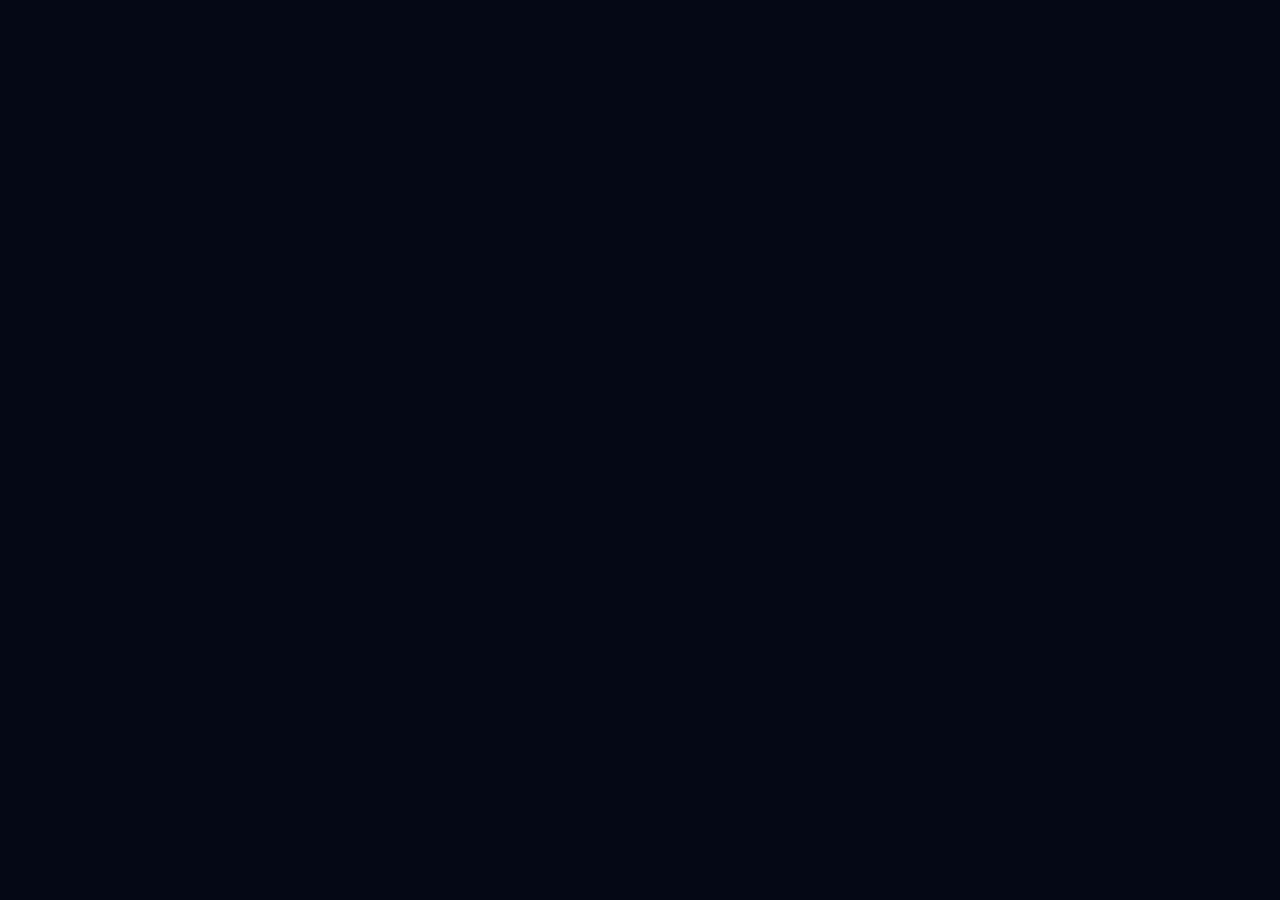
==== ConstellationViewer.html @ b55c3fb2 "Update ConstellationViewer.html" ====
<!DOCTYPE html>
<html>
<head>
<meta charset="UTF-8">
<title>Constellation Viewer</title>
<style>
body{
    margin:0;
    background:#050815;
    color:white;
    font-family:sans-serif;
}

canvas{
    display:block;
    width:100vw;
    height:100vh;
}
</style>
</head>
<body>

<canvas id="sky"></canvas>

<script>

const data = {
  constellations: [
    {
      name:"The Lantern",
      color:"#ffd166",
      stars:[
        {id:"A",x:120,y:140},
        {id:"B",x:200,y:100},
        {id:"C",x:280,y:140},
        {id:"D",x:280,y:240},
        {id:"E",x:120,y:240}
      ],
      connections:[
        ["A","B"],
        ["B","C"],
        ["C","D"],
        ["D","E"],
        ["E","A"]
      ]
    },

    {
      name:"The Serpent",
      color:"#06d6a0",
      stars:[
    {id:"A",x:1800,y:600},
    {id:"B",x:1950,y:700},
    {id:"C",x:2150,y:600},
    {id:"D",x:2350,y:800},
    {id:"E",x:2550,y:700},
    {id:"F",x:2750,y:900}
      ],
      connections:[
        ["A","B"],
        ["B","C"],
        ["C","D"],
        ["D","E"],
        ["E","F"]
      ]
    }

    {
  name:"The Crown",
  color:"#ff66cc",
  stars:[
    {id:"A",x:900,y:1800},
    {id:"B",x:1050,y:1600},
    {id:"C",x:1200,y:1750},
    {id:"D",x:1350,y:1600},
    {id:"E",x:1500,y:1800}
  ],
  connections:[
    ["A","B"],
    ["B","C"],
    ["C","D"],
    ["D","E"]
  ]
}
  ]
};

const canvas = document.getElementById("sky");
const ctx = canvas.getContext("2d");

function resize(){
    canvas.width = window.innerWidth;
    canvas.height = window.innerHeight;
    draw();
}

window.addEventListener("resize",resize);

function draw(){

const gradient = ctx.createLinearGradient(
    0,0,
    canvas.width,canvas.height
);

gradient.addColorStop(0,"#000814");
gradient.addColorStop(0.5,"#040b25");
gradient.addColorStop(1,"#020510");

ctx.fillStyle = gradient;
ctx.fillRect(0,0,canvas.width,canvas.height);

for(let i=0;i<300;i++){

    const x=Math.random()*canvas.width;
    const y=Math.random()*canvas.height;

    const size=Math.random()*2;

    ctx.fillStyle="rgba(255,255,255,"+(Math.random()*0.8)+")";

    ctx.beginPath();
    ctx.arc(x,y,size,0,Math.PI*2);
    ctx.fill();
}

    for(const c of data.constellations){

        const lookup={};

        for(const star of c.stars){
            lookup[star.id]=star;
        }

        ctx.strokeStyle=c.color;
        ctx.lineWidth=2;

        for(const [a,b] of c.connections){

            const s1=lookup[a];
            const s2=lookup[b];

            ctx.beginPath();
            ctx.moveTo(s1.x,s1.y);
            ctx.lineTo(s2.x,s2.y);
            ctx.stroke();
        }
        
const nebula = ctx.createRadialGradient(
    canvas.width*0.7,
    canvas.height*0.3,
    0,
    canvas.width*0.7,
    canvas.height*0.3,
    300
);

nebula.addColorStop(0,"rgba(80,120,255,0.15)");
nebula.addColorStop(0.5,"rgba(120,80,255,0.08)");
nebula.addColorStop(1,"rgba(0,0,0,0)");

ctx.fillStyle=nebula;
ctx.fillRect(0,0,canvas.width,canvas.height);
        for(const star of c.stars){

ctx.shadowBlur = 10;
ctx.shadowColor = "white";
ctx.fillStyle = "white";

ctx.shadowBlur = 0;
            
            ctx.beginPath();
            ctx.arc(star.x,star.y,5,0,Math.PI*2);
            ctx.fill();
        }

        ctx.fillStyle=c.color;
        ctx.font="16px sans-serif";
        ctx.fillText(c.name,c.stars[0].x,c.stars[0].y-20);
    }
}

resize();

</script>
</body>
</html>
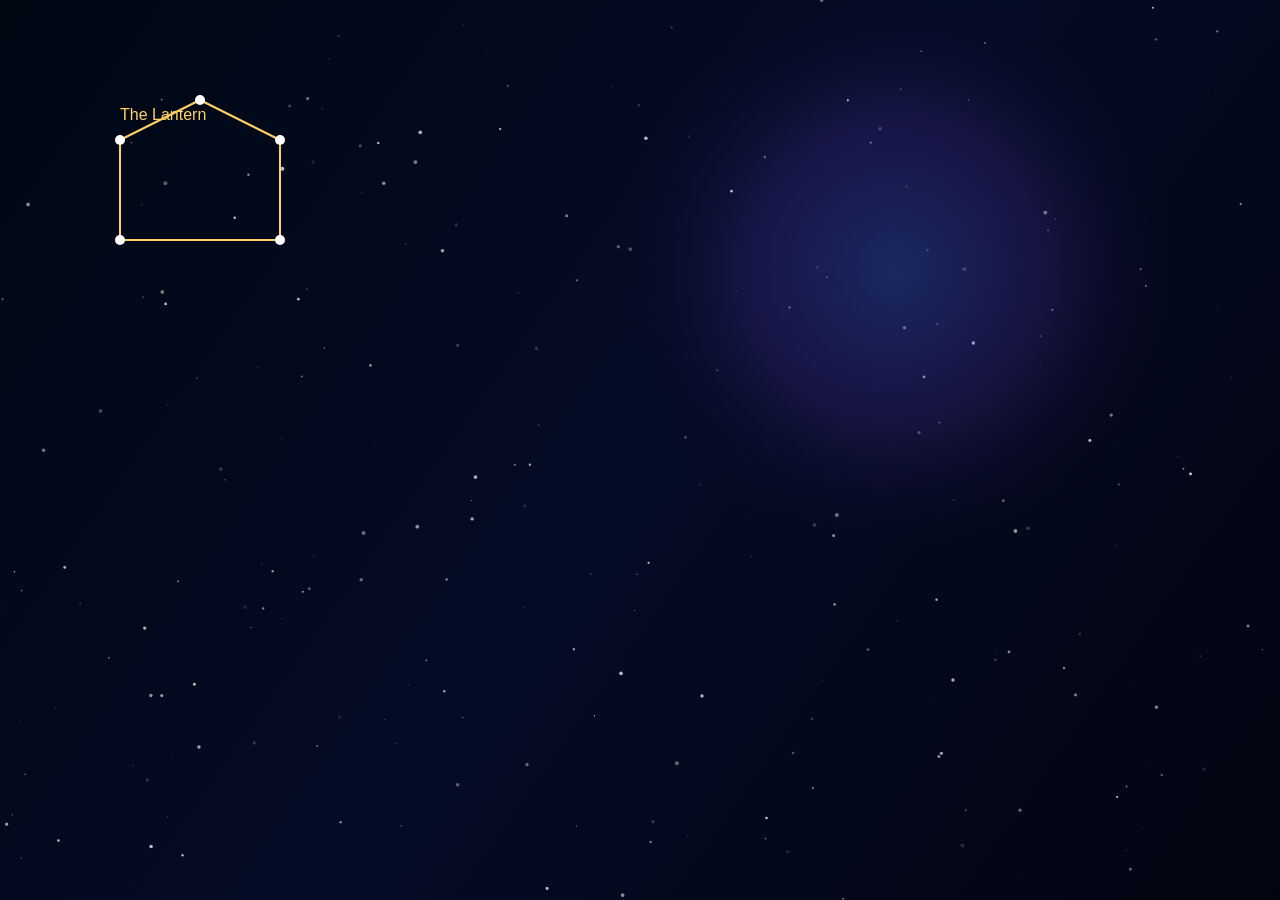
==== commit 42d64cf3: "Update ConstellationViewer.html" ====
--- a/ConstellationViewer.html
+++ b/ConstellationViewer.html
@@ -64,24 +64,6 @@
         ["E","F"]
       ]
     }
-
-    {
-  name:"The Crown",
-  color:"#ff66cc",
-  stars:[
-    {id:"A",x:900,y:1800},
-    {id:"B",x:1050,y:1600},
-    {id:"C",x:1200,y:1750},
-    {id:"D",x:1350,y:1600},
-    {id:"E",x:1500,y:1800}
-  ],
-  connections:[
-    ["A","B"],
-    ["B","C"],
-    ["C","D"],
-    ["D","E"]
-  ]
-}
   ]
 };
 
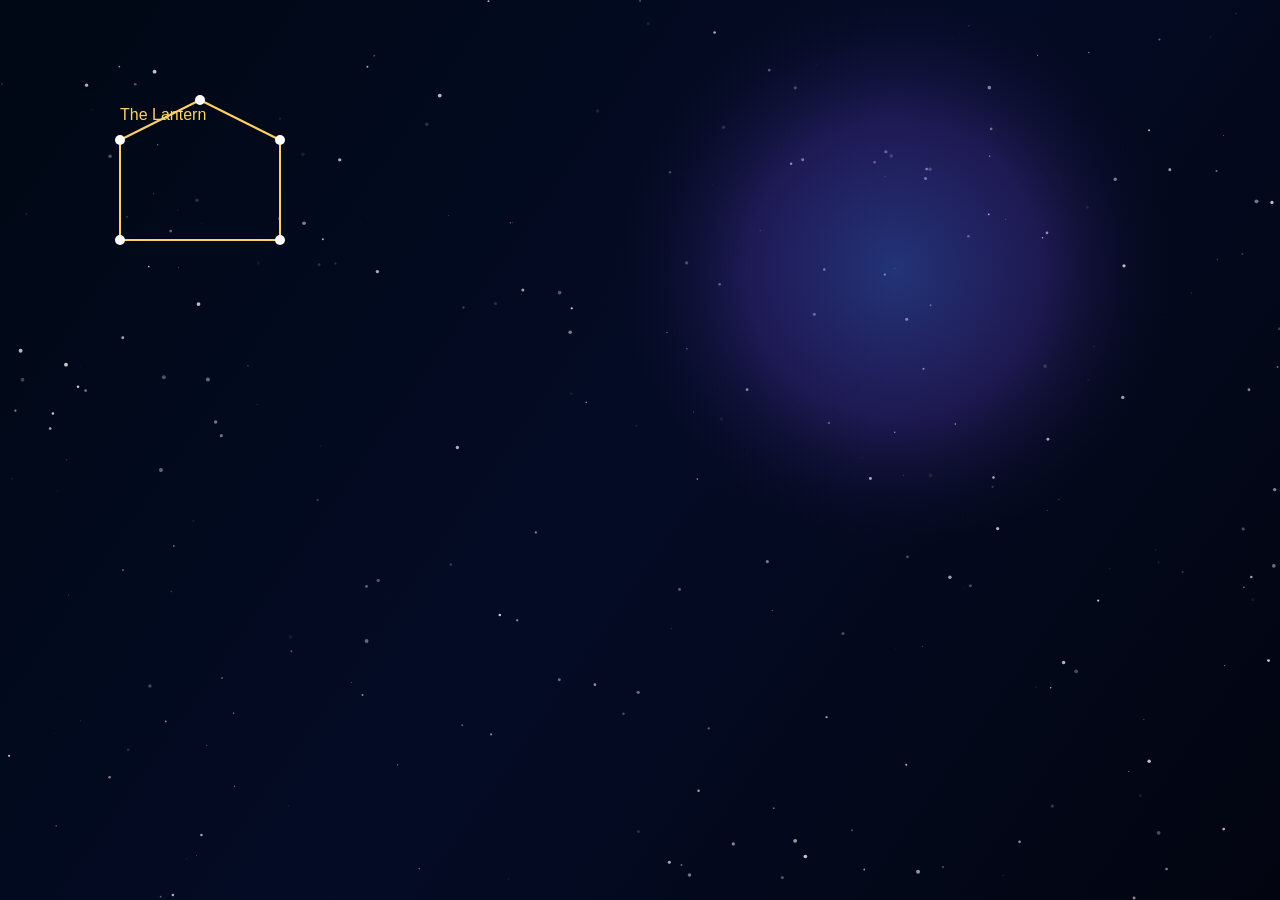
==== commit 59202cae: "Update ConstellationViewer.html" ====
--- a/ConstellationViewer.html
+++ b/ConstellationViewer.html
@@ -44,6 +44,24 @@
         ["E","A"]
       ]
     },
+
+      {
+  name:"The Crown",
+  color:"#ff66cc",
+  stars:[
+    {id:"A",x:900,y:1800},
+    {id:"B",x:1050,y:1600},
+    {id:"C",x:1200,y:1750},
+    {id:"D",x:1350,y:1600},
+    {id:"E",x:1500,y:1800}
+  ],
+  connections:[
+    ["A","B"],
+    ["B","C"],
+    ["C","D"],
+    ["D","E"]
+  ]
+},
 
     {
       name:"The Serpent",
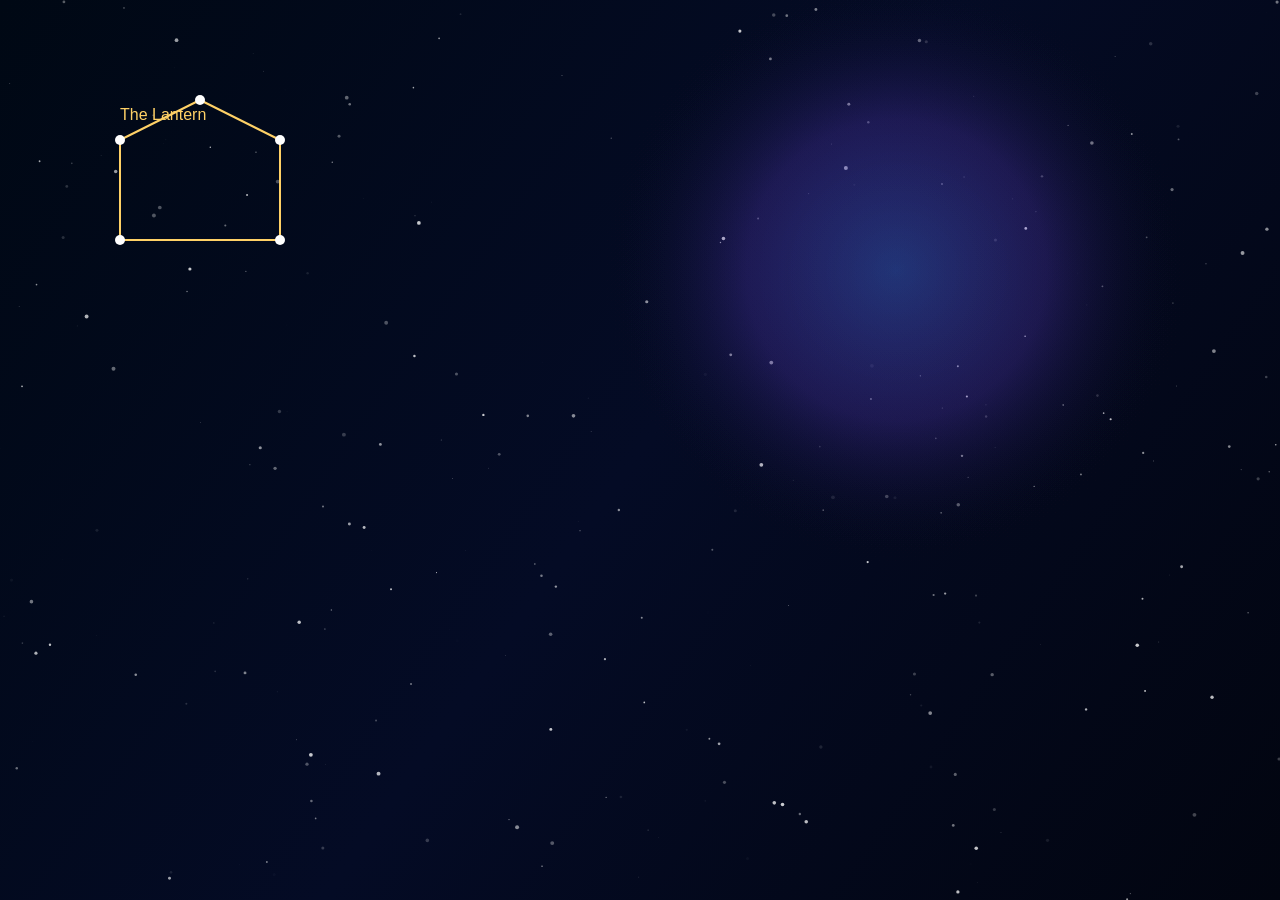
==== commit 8c4e8bbf: "Update ConstellationViewer.html" ====
--- a/ConstellationViewer.html
+++ b/ConstellationViewer.html
@@ -23,7 +23,13 @@
 <canvas id="sky"></canvas>
 
 <script>
-
+let cameraX = 0;
+let cameraY = 0;
+
+let isDragging = false;
+let lastMouseX = 0;
+let lastMouseY = 0;
+    
 const data = {
   constellations: [
     {
@@ -96,6 +102,29 @@
 
 window.addEventListener("resize",resize);
 
+canvas.addEventListener("mousedown",(e)=>{
+    isDragging = true;
+    lastMouseX = e.clientX;
+    lastMouseY = e.clientY;
+});
+
+window.addEventListener("mouseup",()=>{
+    isDragging = false;
+});
+
+window.addEventListener("mousemove",(e)=>{
+
+    if(!isDragging) return;
+
+    cameraX -= e.clientX - lastMouseX;
+    cameraY -= e.clientY - lastMouseY;
+
+    lastMouseX = e.clientX;
+    lastMouseY = e.clientY;
+
+    draw();
+});
+    
 function draw(){
 
 const gradient = ctx.createLinearGradient(
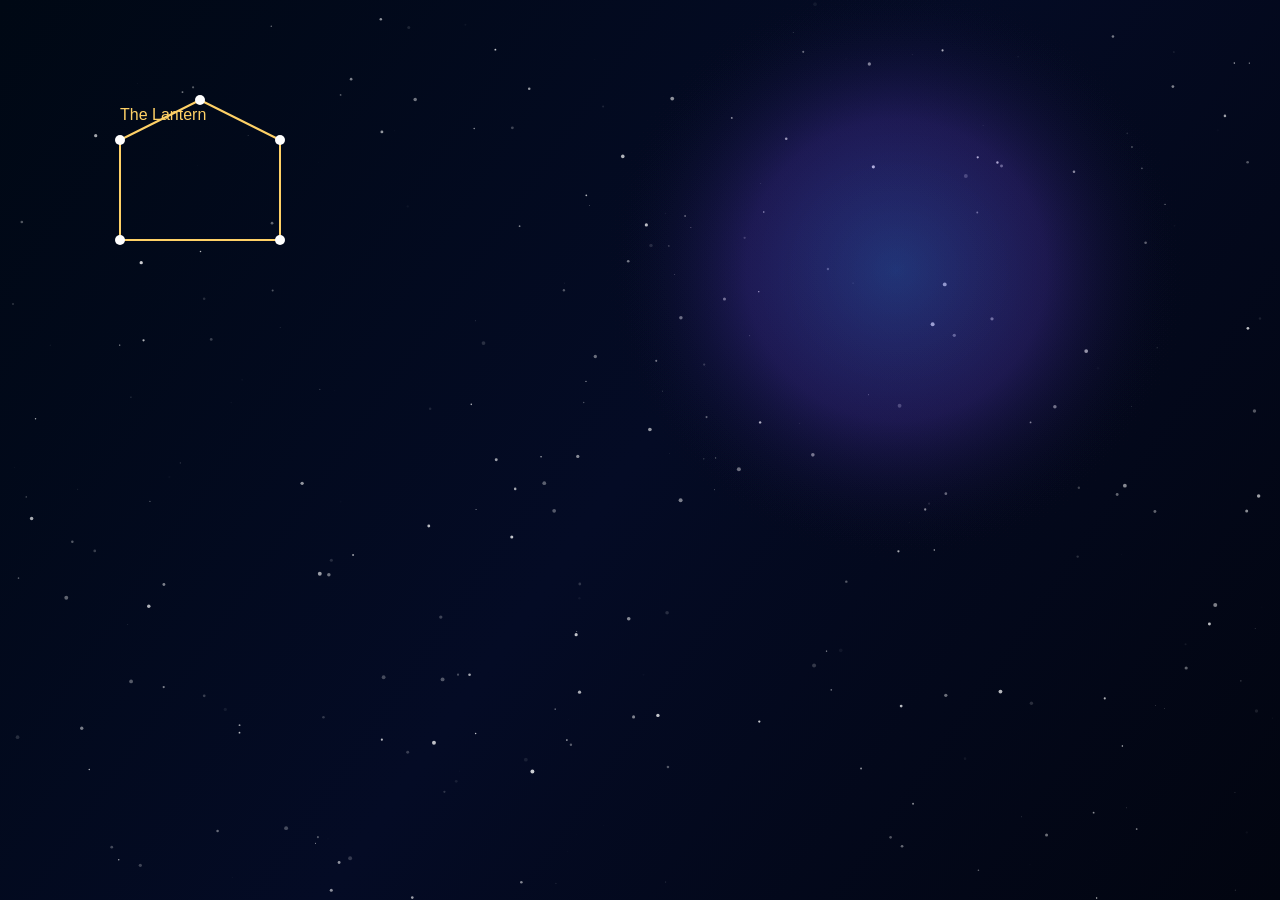
==== commit dcc3b407: "Update ConstellationViewer.html  With camera edits" ====
--- a/ConstellationViewer.html
+++ b/ConstellationViewer.html
@@ -170,8 +170,14 @@
             const s2=lookup[b];
 
             ctx.beginPath();
-            ctx.moveTo(s1.x,s1.y);
-            ctx.lineTo(s2.x,s2.y);
+            ctx.moveTo(
+    s1.x - cameraX,
+    s1.y - cameraY
+);
+           ctx.lineTo(
+    s2.x - cameraX,
+    s2.y - cameraY
+);
             ctx.stroke();
         }
         
@@ -199,13 +205,23 @@
 ctx.shadowBlur = 0;
             
             ctx.beginPath();
-            ctx.arc(star.x,star.y,5,0,Math.PI*2);
+            ctx.arc(
+    star.x - cameraX,
+    star.y - cameraY,
+    5,
+    0,
+    Math.PI*2
+);
             ctx.fill();
         }
 
         ctx.fillStyle=c.color;
         ctx.font="16px sans-serif";
-        ctx.fillText(c.name,c.stars[0].x,c.stars[0].y-20);
+        ctx.fillText(
+    c.name,
+    c.stars[0].x - cameraX,
+    c.stars[0].y - 20 - cameraY
+);
     }
 }
 
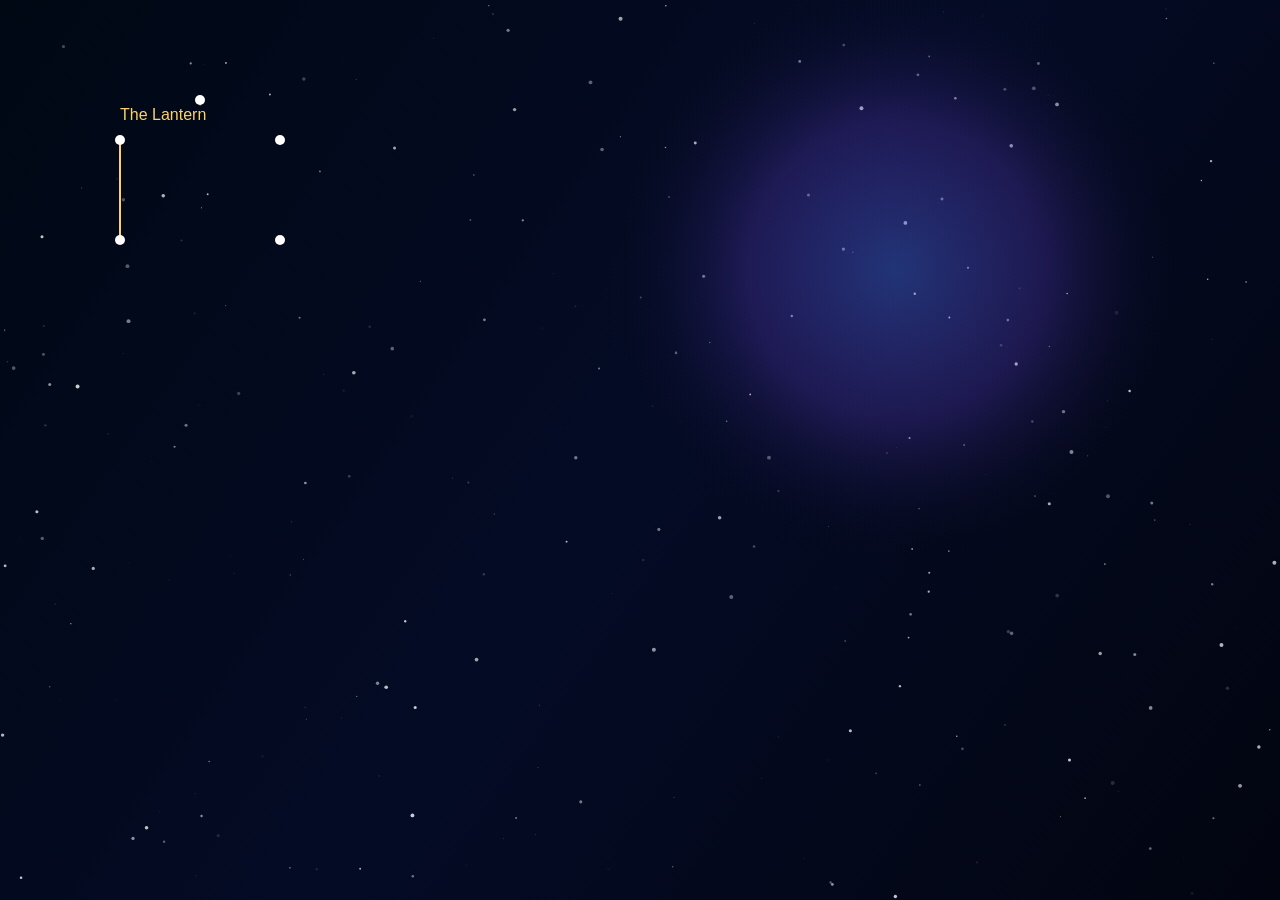
==== commit 6380ce81: "Update ConstellationViewer.html" ====
--- a/ConstellationViewer.html
+++ b/ConstellationViewer.html
@@ -29,6 +29,9 @@
 let isDragging = false;
 let lastMouseX = 0;
 let lastMouseY = 0;
+
+
+const WORLD_WIDTH = 5000;
     
 const data = {
   constellations: [
@@ -117,6 +120,7 @@
     if(!isDragging) return;
 
     cameraX -= e.clientX - lastMouseX;
+    cameraX = ((cameraX % WORLD_WIDTH) + WORLD_WIDTH) % WORLD_WIDTH;
     cameraY -= e.clientY - lastMouseY;
 
     lastMouseX = e.clientX;
@@ -164,20 +168,25 @@
         ctx.strokeStyle=c.color;
         ctx.lineWidth=2;
 
+      const offsets = [-WORLD_WIDTH, 0, WORLD_WIDTH];
+        for(const offset of offsets){
+
         for(const [a,b] of c.connections){
 
             const s1=lookup[a];
             const s2=lookup[b];
 
             ctx.beginPath();
-            ctx.moveTo(
-    s1.x - cameraX,
+          ctx.moveTo(
+    s1.x + offset - cameraX,
     s1.y - cameraY
 );
-           ctx.lineTo(
-    s2.x - cameraX,
+
+ctx.lineTo(
+    s2.x + offset - cameraX,
     s2.y - cameraY
 );
+        }
             ctx.stroke();
         }
         
@@ -205,23 +214,34 @@
 ctx.shadowBlur = 0;
             
             ctx.beginPath();
-            ctx.arc(
-    star.x - cameraX,
-    star.y - cameraY,
-    5,
-    0,
-    Math.PI*2
-);
+        for(const offset of offsets){
+
+    ctx.beginPath();
+
+    ctx.arc(
+        star.x + offset - cameraX,
+        star.y - cameraY,
+        5,
+        0,
+        Math.PI*2
+    );
+
+    ctx.fill();
+}
             ctx.fill();
         }
 
         ctx.fillStyle=c.color;
         ctx.font="16px sans-serif";
-        ctx.fillText(
-    c.name,
-    c.stars[0].x - cameraX,
-    c.stars[0].y - 20 - cameraY
-);
+
+        for(const offset of offsets){
+
+    ctx.fillText(
+        c.name,
+        c.stars[0].x + offset - cameraX,
+        c.stars[0].y - 20 - cameraY
+    );
+}
     }
 }
 
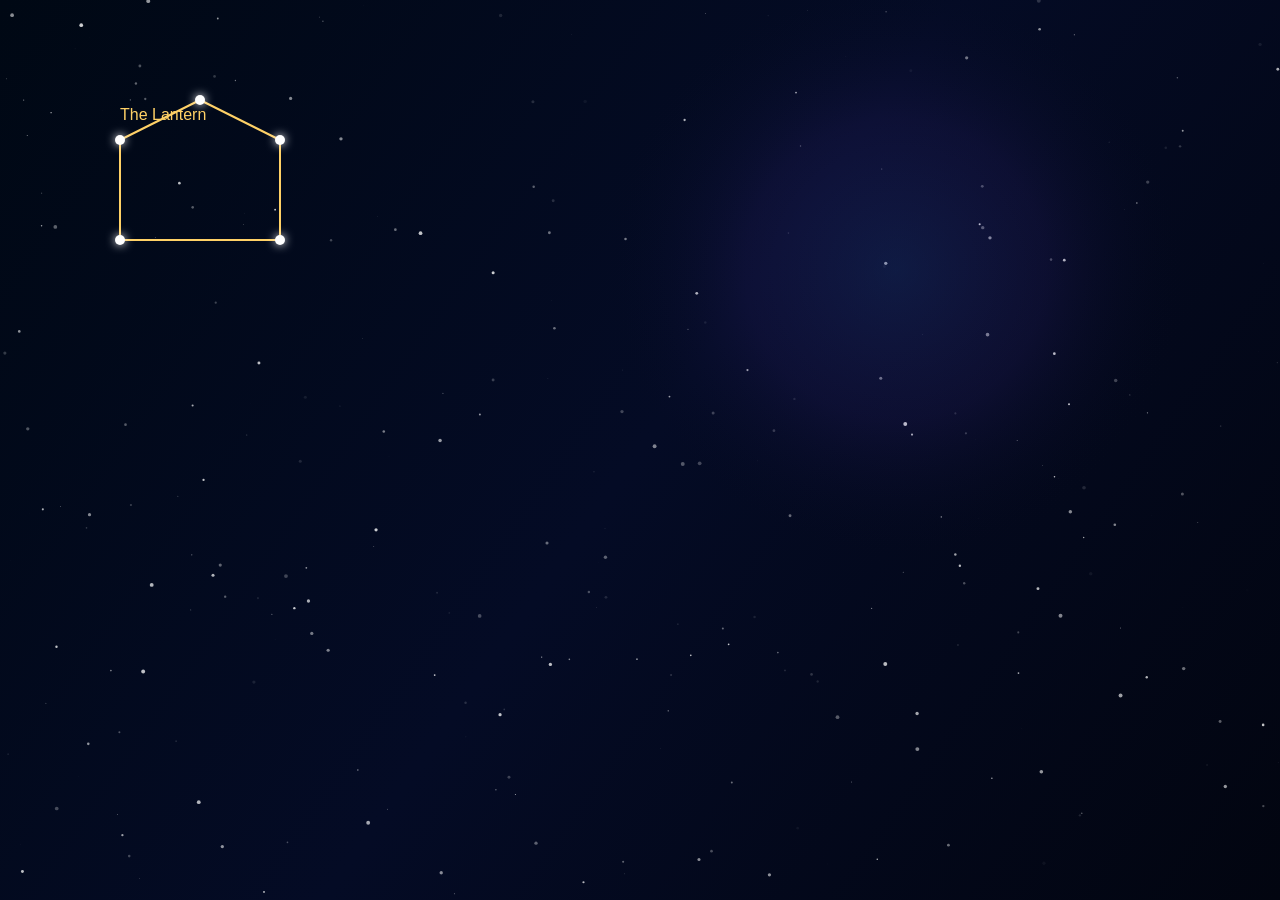
==== commit 8fe7a942: "Update ConstellationViewer.html AI MADE" ====
--- a/ConstellationViewer.html
+++ b/ConstellationViewer.html
@@ -3,9 +3,11 @@
 <head>
 <meta charset="UTF-8">
 <title>Constellation Viewer</title>
+
 <style>
 body{
     margin:0;
+    overflow:hidden;
     background:#050815;
     color:white;
     font-family:sans-serif;
@@ -15,14 +17,21 @@
     display:block;
     width:100vw;
     height:100vh;
+    cursor:grab;
+}
+
+canvas:active{
+    cursor:grabbing;
 }
 </style>
+
 </head>
 <body>
 
 <canvas id="sky"></canvas>
 
 <script>
+
 let cameraX = 0;
 let cameraY = 0;
 
@@ -30,68 +39,69 @@
 let lastMouseX = 0;
 let lastMouseY = 0;
 
-
 const WORLD_WIDTH = 5000;
-    
+
 const data = {
-  constellations: [
-    {
-      name:"The Lantern",
-      color:"#ffd166",
-      stars:[
-        {id:"A",x:120,y:140},
-        {id:"B",x:200,y:100},
-        {id:"C",x:280,y:140},
-        {id:"D",x:280,y:240},
-        {id:"E",x:120,y:240}
-      ],
-      connections:[
-        ["A","B"],
-        ["B","C"],
-        ["C","D"],
-        ["D","E"],
-        ["E","A"]
-      ]
-    },
-
-      {
-  name:"The Crown",
-  color:"#ff66cc",
-  stars:[
-    {id:"A",x:900,y:1800},
-    {id:"B",x:1050,y:1600},
-    {id:"C",x:1200,y:1750},
-    {id:"D",x:1350,y:1600},
-    {id:"E",x:1500,y:1800}
-  ],
-  connections:[
-    ["A","B"],
-    ["B","C"],
-    ["C","D"],
-    ["D","E"]
-  ]
-},
-
-    {
-      name:"The Serpent",
-      color:"#06d6a0",
-      stars:[
-    {id:"A",x:1800,y:600},
-    {id:"B",x:1950,y:700},
-    {id:"C",x:2150,y:600},
-    {id:"D",x:2350,y:800},
-    {id:"E",x:2550,y:700},
-    {id:"F",x:2750,y:900}
-      ],
-      connections:[
-        ["A","B"],
-        ["B","C"],
-        ["C","D"],
-        ["D","E"],
-        ["E","F"]
-      ]
-    }
-  ]
+    constellations:[
+
+        {
+            name:"The Lantern",
+            color:"#ffd166",
+            stars:[
+                {id:"A",x:120,y:140},
+                {id:"B",x:200,y:100},
+                {id:"C",x:280,y:140},
+                {id:"D",x:280,y:240},
+                {id:"E",x:120,y:240}
+            ],
+            connections:[
+                ["A","B"],
+                ["B","C"],
+                ["C","D"],
+                ["D","E"],
+                ["E","A"]
+            ]
+        },
+
+        {
+            name:"The Crown",
+            color:"#ff66cc",
+            stars:[
+                {id:"A",x:900,y:1800},
+                {id:"B",x:1050,y:1600},
+                {id:"C",x:1200,y:1750},
+                {id:"D",x:1350,y:1600},
+                {id:"E",x:1500,y:1800}
+            ],
+            connections:[
+                ["A","B"],
+                ["B","C"],
+                ["C","D"],
+                ["D","E"]
+            ]
+        },
+
+        {
+            name:"The Serpent",
+            color:"#06d6a0",
+            stars:[
+                {id:"A",x:1800,y:600},
+                {id:"B",x:1950,y:700},
+                {id:"C",x:2150,y:600},
+                {id:"D",x:2350,y:800},
+                {id:"E",x:2550,y:700},
+                {id:"F",x:2750,y:900}
+            ],
+            connections:[
+                ["A","B"],
+                ["B","C"],
+                ["C","D"],
+                ["D","E"],
+                ["E","F"]
+            ]
+        }
+
+    ]
 };
 
 const canvas = document.getElementById("sky");
@@ -119,134 +129,154 @@
 
     if(!isDragging) return;
 
-    cameraX -= e.clientX - lastMouseX;
+    cameraX -= (e.clientX - lastMouseX);
+    cameraY -= (e.clientY - lastMouseY);
+
     cameraX = ((cameraX % WORLD_WIDTH) + WORLD_WIDTH) % WORLD_WIDTH;
-    cameraY -= e.clientY - lastMouseY;
 
     lastMouseX = e.clientX;
     lastMouseY = e.clientY;
 
     draw();
 });
-    
+
 function draw(){
 
-const gradient = ctx.createLinearGradient(
-    0,0,
-    canvas.width,canvas.height
-);
-
-gradient.addColorStop(0,"#000814");
-gradient.addColorStop(0.5,"#040b25");
-gradient.addColorStop(1,"#020510");
-
-ctx.fillStyle = gradient;
-ctx.fillRect(0,0,canvas.width,canvas.height);
-
-for(let i=0;i<300;i++){
-
-    const x=Math.random()*canvas.width;
-    const y=Math.random()*canvas.height;
-
-    const size=Math.random()*2;
-
-    ctx.fillStyle="rgba(255,255,255,"+(Math.random()*0.8)+")";
-
-    ctx.beginPath();
-    ctx.arc(x,y,size,0,Math.PI*2);
-    ctx.fill();
-}
+    const gradient = ctx.createLinearGradient(
+        0,0,
+        canvas.width,canvas.height
+    );
+
+    gradient.addColorStop(0,"#000814");
+    gradient.addColorStop(0.5,"#040b25");
+    gradient.addColorStop(1,"#020510");
+
+    ctx.fillStyle = gradient;
+    ctx.fillRect(
+        0,
+        0,
+        canvas.width,
+        canvas.height
+    );
+
+    for(let i=0;i<300;i++){
+
+        const x = Math.random()*canvas.width;
+        const y = Math.random()*canvas.height;
+        const size = Math.random()*2;
+
+        ctx.fillStyle =
+            "rgba(255,255,255," +
+            (Math.random()*0.8) +
+            ")";
+
+        ctx.beginPath();
+        ctx.arc(
+            x,
+            y,
+            size,
+            0,
+            Math.PI*2
+        );
+        ctx.fill();
+    }
+
+    const nebula = ctx.createRadialGradient(
+        canvas.width*0.7,
+        canvas.height*0.3,
+        0,
+        canvas.width*0.7,
+        canvas.height*0.3,
+        300
+    );
+
+    nebula.addColorStop(0,"rgba(80,120,255,0.15)");
+    nebula.addColorStop(0.5,"rgba(120,80,255,0.08)");
+    nebula.addColorStop(1,"rgba(0,0,0,0)");
+
+    ctx.fillStyle = nebula;
+    ctx.fillRect(
+        0,
+        0,
+        canvas.width,
+        canvas.height
+    );
 
     for(const c of data.constellations){
 
-        const lookup={};
+        const lookup = {};
 
         for(const star of c.stars){
-            lookup[star.id]=star;
+            lookup[star.id] = star;
         }
 
-        ctx.strokeStyle=c.color;
-        ctx.lineWidth=2;
-
-      const offsets = [-WORLD_WIDTH, 0, WORLD_WIDTH];
+        const offsets = [
+            -WORLD_WIDTH,
+            0,
+            WORLD_WIDTH
+        ];
+
         for(const offset of offsets){
 
-        for(const [a,b] of c.connections){
-
-            const s1=lookup[a];
-            const s2=lookup[b];
-
-            ctx.beginPath();
-          ctx.moveTo(
-    s1.x + offset - cameraX,
-    s1.y - cameraY
-);
-
-ctx.lineTo(
-    s2.x + offset - cameraX,
-    s2.y - cameraY
-);
+            ctx.strokeStyle = c.color;
+            ctx.lineWidth = 2;
+
+            for(const [a,b] of c.connections){
+
+                const s1 = lookup[a];
+                const s2 = lookup[b];
+
+                ctx.beginPath();
+
+                ctx.moveTo(
+                    s1.x + offset - cameraX,
+                    s1.y - cameraY
+                );
+
+                ctx.lineTo(
+                    s2.x + offset - cameraX,
+                    s2.y - cameraY
+                );
+
+                ctx.stroke();
+            }
+
+            for(const star of c.stars){
+
+                ctx.shadowBlur = 10;
+                ctx.shadowColor = "white";
+                ctx.fillStyle = "white";
+
+                ctx.beginPath();
+
+                ctx.arc(
+                    star.x + offset - cameraX,
+                    star.y - cameraY,
+                    5,
+                    0,
+                    Math.PI*2
+                );
+
+                ctx.fill();
+
+                ctx.shadowBlur = 0;
+            }
+
+            ctx.fillStyle = c.color;
+            ctx.font = "16px sans-serif";
+
+            ctx.fillText(
+                c.name,
+                c.stars[0].x + offset - cameraX,
+                c.stars[0].y - 20 - cameraY
+            );
         }
-            ctx.stroke();
-        }
-        
-const nebula = ctx.createRadialGradient(
-    canvas.width*0.7,
-    canvas.height*0.3,
-    0,
-    canvas.width*0.7,
-    canvas.height*0.3,
-    300
-);
-
-nebula.addColorStop(0,"rgba(80,120,255,0.15)");
-nebula.addColorStop(0.5,"rgba(120,80,255,0.08)");
-nebula.addColorStop(1,"rgba(0,0,0,0)");
-
-ctx.fillStyle=nebula;
-ctx.fillRect(0,0,canvas.width,canvas.height);
-        for(const star of c.stars){
-
-ctx.shadowBlur = 10;
-ctx.shadowColor = "white";
-ctx.fillStyle = "white";
-
-ctx.shadowBlur = 0;
-            
-            ctx.beginPath();
-        for(const offset of offsets){
-
-    ctx.beginPath();
-
-    ctx.arc(
-        star.x + offset - cameraX,
-        star.y - cameraY,
-        5,
-        0,
-        Math.PI*2
-    );
-
-    ctx.fill();
-}
-            ctx.fill();
-        }
-
-        ctx.fillStyle=c.color;
-        ctx.font="16px sans-serif";
-
-        for(const offset of offsets){
-
-    ctx.fillText(
-        c.name,
-        c.stars[0].x + offset - cameraX,
-        c.stars[0].y - 20 - cameraY
-    );
-}
     }
 }
 
 resize();
 
 </script>
+
 </body>
 </html>
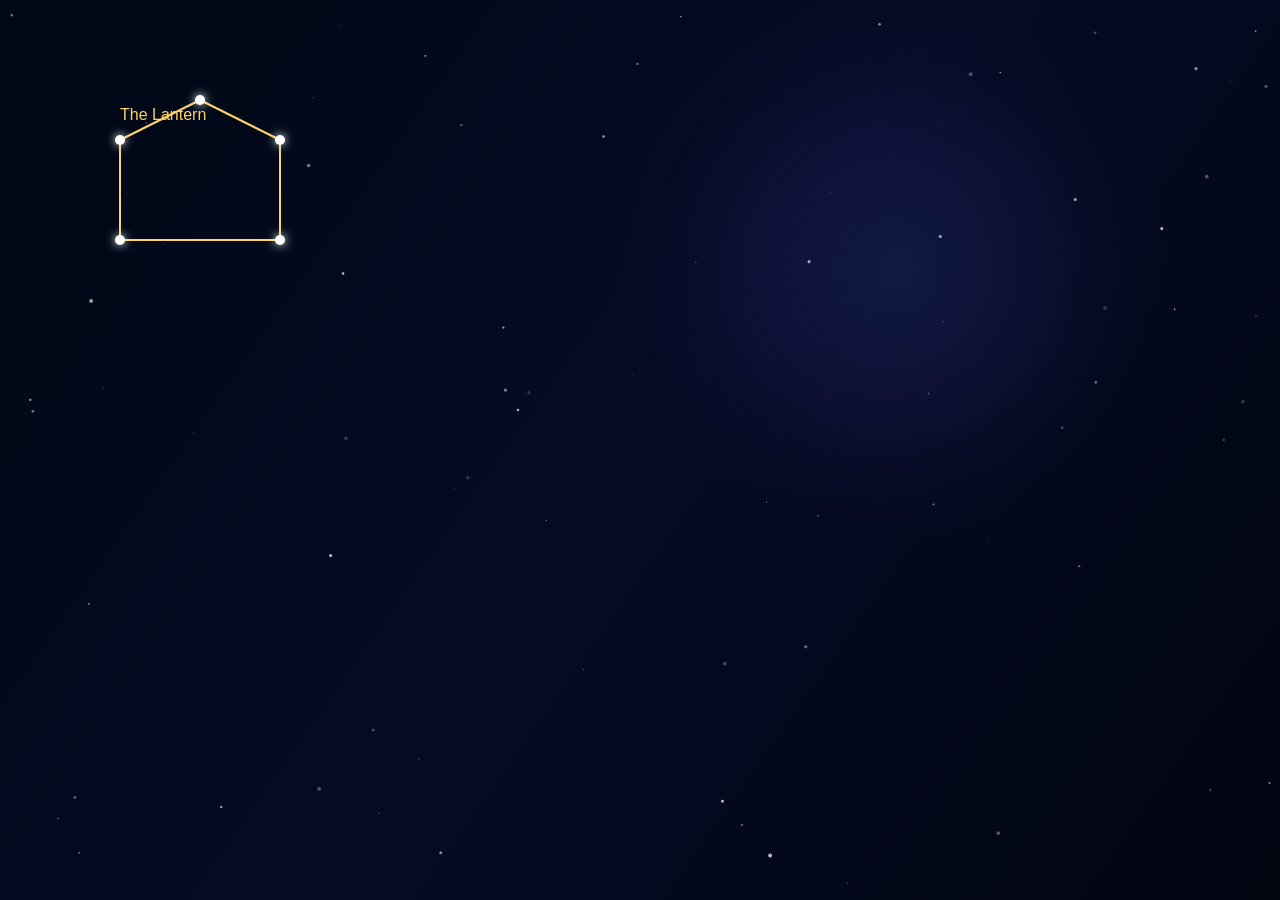
==== commit 3eb1cf01: "Update ConstellationViewer.html" ====
--- a/ConstellationViewer.html
+++ b/ConstellationViewer.html
@@ -40,6 +40,19 @@
 let lastMouseY = 0;
 
 const WORLD_WIDTH = 5000;
+
+const backgroundStars = [];
+
+for(let i = 0; i < 2000; i++){
+
+    backgroundStars.push({
+        x: Math.random() * WORLD_WIDTH,
+        y: Math.random() * 4000,
+        size: Math.random() * 2,
+        alpha: Math.random() * 0.8
+    });
+
+}
 
 const data = {
     constellations:[
@@ -159,28 +172,29 @@
         canvas.height
     );
 
-    for(let i=0;i<300;i++){
-
-        const x = Math.random()*canvas.width;
-        const y = Math.random()*canvas.height;
-        const size = Math.random()*2;
+for(const star of backgroundStars){
+
+    const offsets =
+        [-WORLD_WIDTH, 0, WORLD_WIDTH];
+
+    for(const offset of offsets){
 
         ctx.fillStyle =
-            "rgba(255,255,255," +
-            (Math.random()*0.8) +
-            ")";
+            "rgba(255,255,255," + star.alpha + ")";
 
         ctx.beginPath();
+
         ctx.arc(
-            x,
-            y,
-            size,
+            star.x + offset - cameraX,
+            star.y - cameraY,
+            star.size,
             0,
-            Math.PI*2
+            Math.PI * 2
         );
+
         ctx.fill();
     }
-
+}
     const nebula = ctx.createRadialGradient(
         canvas.width*0.7,
         canvas.height*0.3,
